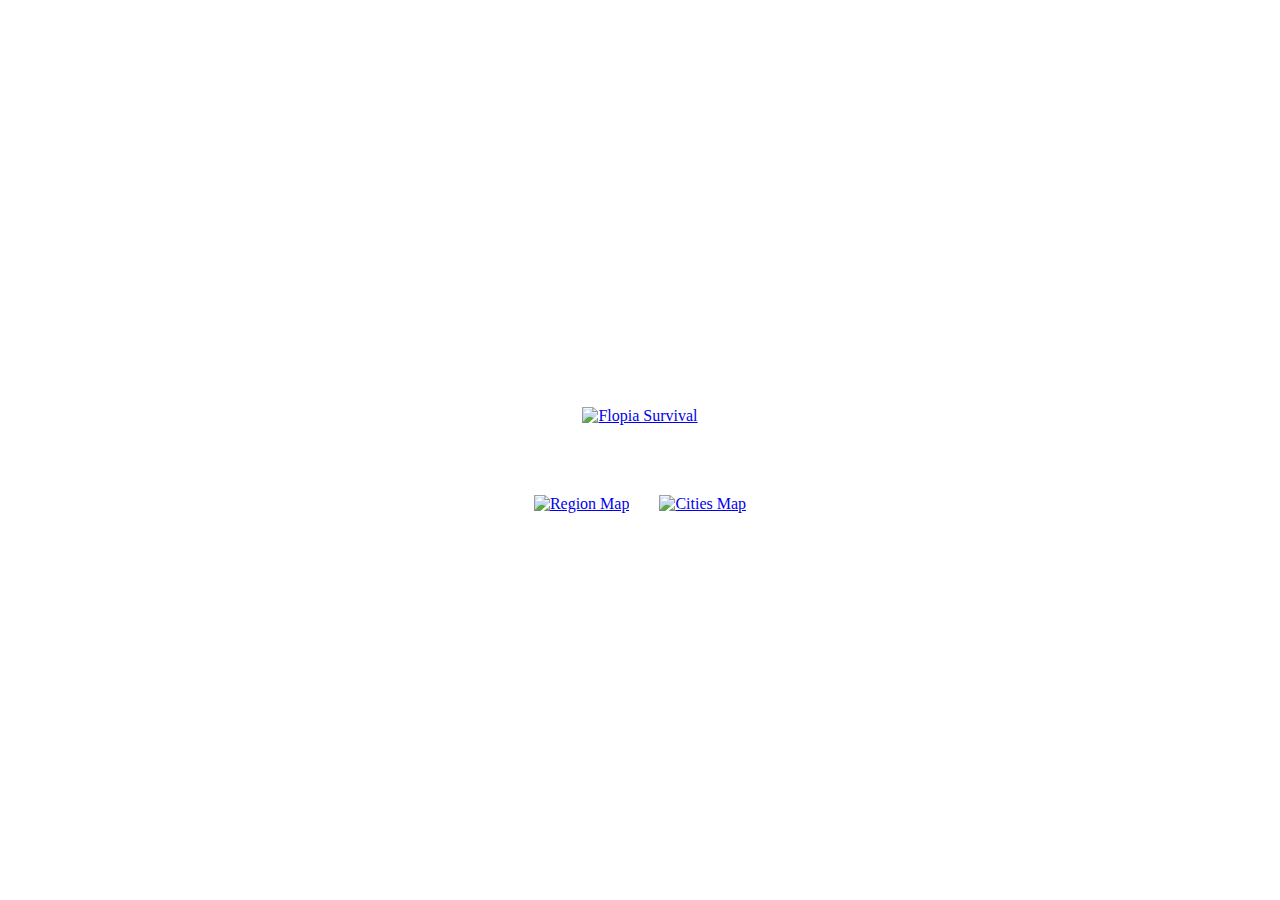
==== map-selection.html @ 23d64cf0 "Add files via upload" ====
<!DOCTYPE html>
<html lang="en">
<head>
    <meta charset="UTF-8">
    <meta name="viewport" content="width=device-width, initial-scale=1.0">
    <link rel="stylesheet" href="styles.css">
    <title>Select Map - Flopia Survival</title>
</head>
<body>
    <div class="main-container">
        <!-- Логотип -->
        <a href="index.html">
            <img src="images/logo.png" alt="Flopia Survival" class="logo">
        </a>

        <!-- Кнопки для выбора карты -->
        <div class="map-modpack-buttons">
            <a href="region-map.html">
                <img src="images/region_map_button.png" alt="Region Map">
            </a>
            <a href="city-map.html">
                <img src="images/cities_map_button.png" alt="Cities Map">
            </a>
        </div>
    </div>

    <script src="scripts.js"></script>
</body>
</html>
---- styles.css ----
/* Основной фон */
body {
    margin: 0;
    padding: 0;
    background-image: url('images/background.png');
    background-size: cover;
    background-position: center;
    background-repeat: no-repeat;
    height: 100vh;
    width: 100vw;
    overflow-x: hidden;
    display: flex;
    justify-content: center;
    align-items: center;
    flex-direction: column;
}

/* Основной контейнер */
.main-container {
    text-align: center;
    margin-top: 50px;
}

/* Логотип с переходом на главную страницу */
.logo {
    width: 300px;
    cursor: pointer;
}

/* Стили для IP адреса */
#server-ip {
    font-size: 24px;
    color: #dcdcdc;
    cursor: pointer;
    transition: color 0.3s ease;
}

/* Анимация изменения цвета при наведении на IP */
#server-ip:hover {
    color: #8cff8cbd;
}

/* Стили для кнопок Map и Modpack */
.map-modpack-buttons {
    display: flex;
    justify-content: center;
    gap: 30px; /* Отступ между кнопками */
    margin-top: 40px;
}

.map-modpack-buttons img {
    width: 200px;
    transition: transform 0.5s ease;
}

/* Увеличение кнопки при наведении */
.map-modpack-buttons img:hover {
    transform: scale(1.1);
}

/* Стили для кнопок Discord и Telegram */
.social-links {
    position: fixed;
    left: 20px;
    top: 50%;
    transform: translateY(-50%);
    display: flex;
    flex-direction: column;
    gap: 20px; /* Отступ между кнопками */
}

.social-links img {
    width: 60px;
    transition: transform 0.5s ease;
}

/* Увеличение иконок при наведении */
.social-links img:hover {
    transform: scale(1.1);
}

/* Стили для карт */
.interactive-map {
    width: 80%;
    height: auto;
    margin-top: 20px;
}

/* Адаптивность для мобильных устройств */
@media only screen and (max-width: 768px) {
    .logo {
        width: 200px;
    }
    #server-ip {
        font-size: 18px;
    }
    .map-modpack-buttons img {
        width: 150px;
    }
    .social-links img {
        width: 40px;
    }
}
/* Основной фон */
body {
    margin: 0;
    padding: 0;
    background-image: url('images/background.png');
    background-size: cover;
    background-position: center;
    background-repeat: no-repeat;
    height: 100vh;
    width: 100vw;
    display: flex;
    justify-content: center;
    align-items: center;
    flex-direction: column;
}

/* Основной контейнер */
.main-container {
    text-align: center;
    margin-top: 20px;
}

/* Логотип */
.logo {
    width: 300px;
    cursor: pointer;
    margin-bottom: 30px; /* Отступ снизу, чтобы не пересекаться с картой */
}

/* Контейнер для карты с соотношением сторон 4:3 */
.map-container {
    width: 80vw; /* Занимает 80% ширины окна браузера */
    height: calc(80vw * 0.75); /* Высота = 75% ширины для соотношения 4:3 */
    max-width: 1200px; /* Максимальная ширина контейнера для карты */
    max-height: 900px; /* Максимальная высота контейнера для карты (4:3) */
    border: 2px solid #fff;
    box-shadow: 0 0 15px rgba(0, 0, 0, 0.5);
}
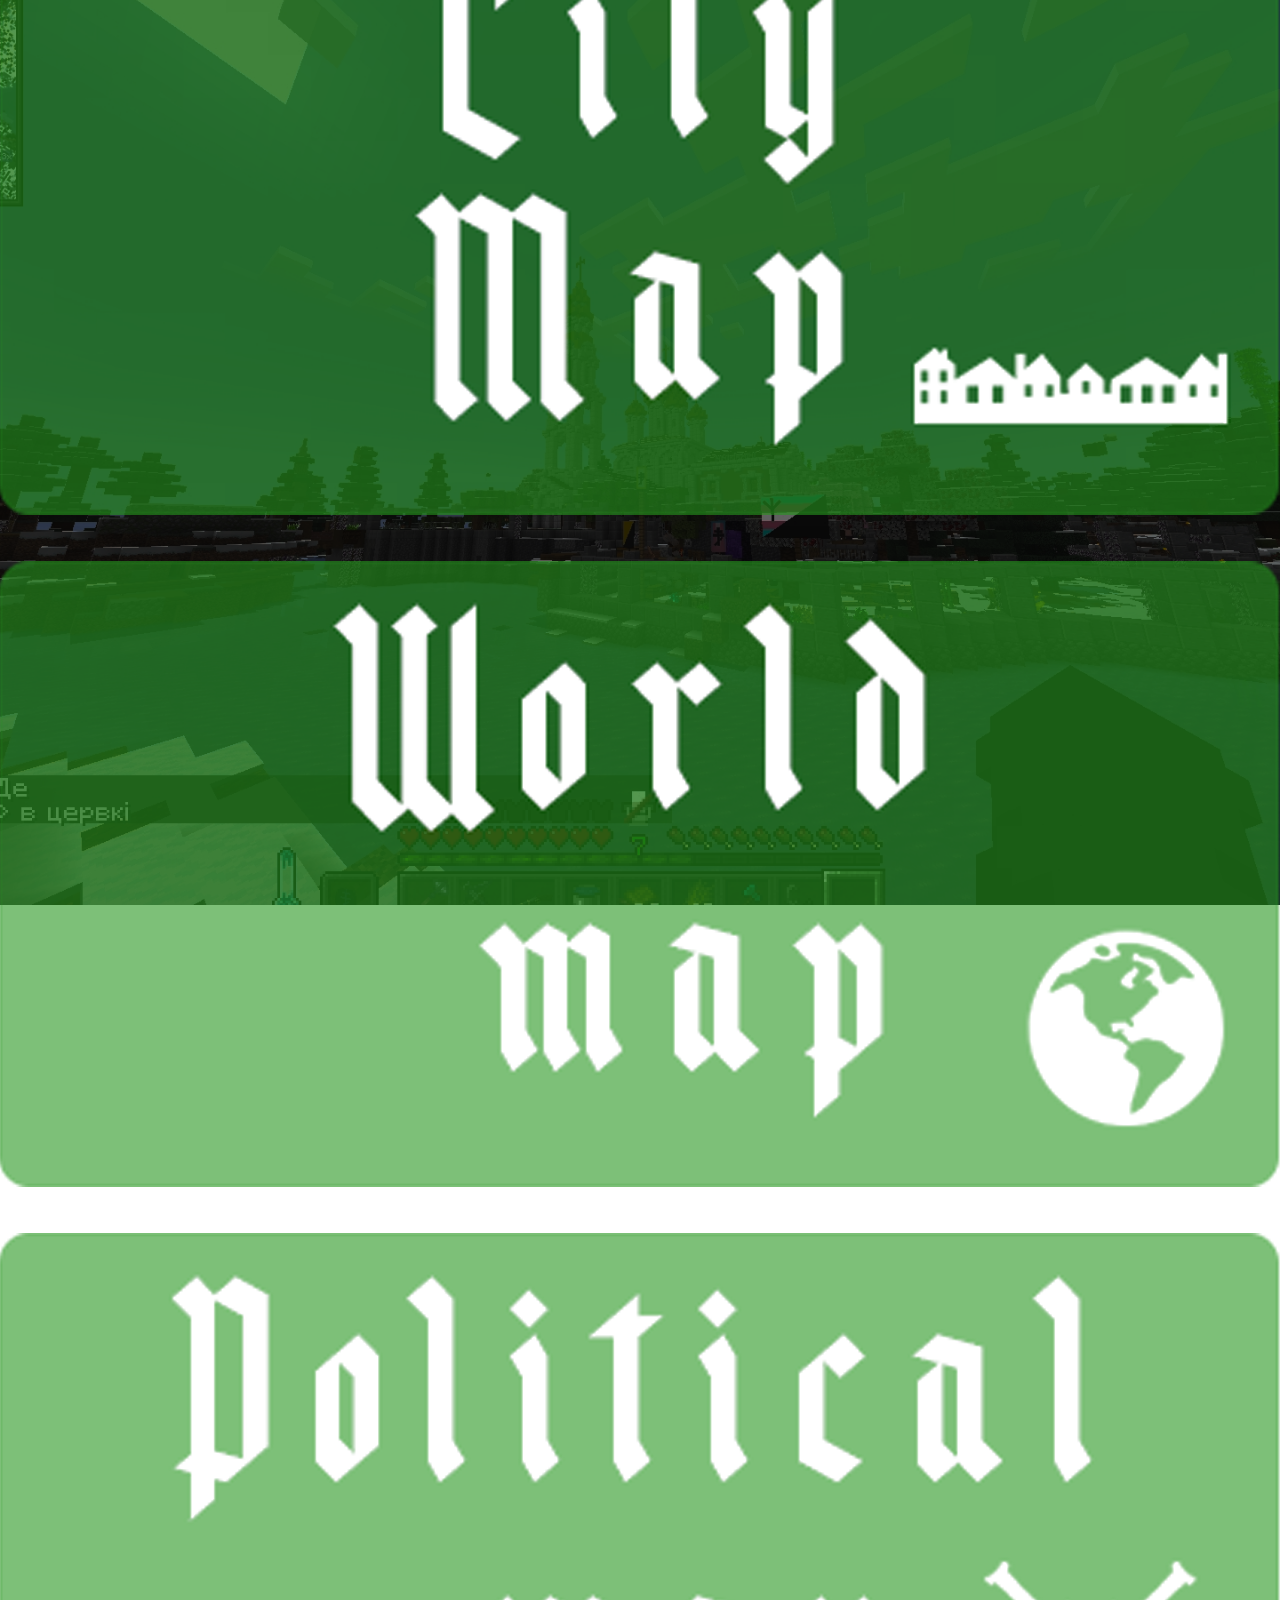
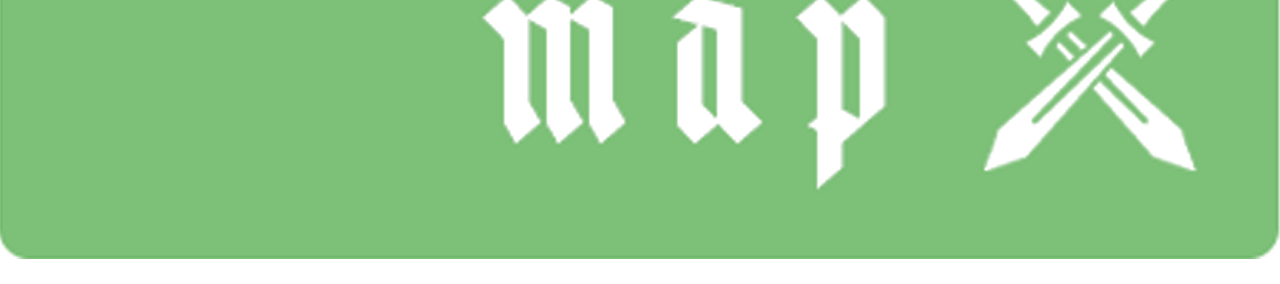
==== commit a106d529: "Update map-selection.html" ====
--- a/map-selection.html
+++ b/map-selection.html
@@ -4,26 +4,30 @@
     <meta charset="UTF-8">
     <meta name="viewport" content="width=device-width, initial-scale=1.0">
     <link rel="stylesheet" href="styles.css">
-    <title>Select Map - Flopia Survival</title>
+    <title>Map Selection - Flopia Survival</title>
 </head>
 <body>
     <div class="main-container">
-        <!-- Логотип -->
         <a href="index.html">
             <img src="images/logo.png" alt="Flopia Survival" class="logo">
         </a>
-
-        <!-- Кнопки для выбора карты -->
-        <div class="map-modpack-buttons">
+        <!-- Кнопки для карт -->
+        <div class="map-selection">
             <a href="region-map.html">
                 <img src="images/region_map_button.png" alt="Region Map">
             </a>
             <a href="city-map.html">
-                <img src="images/cities_map_button.png" alt="Cities Map">
+                <img src="images/city_map_button.png" alt="City Map">
+            </a>
+        </div>
+        <div class="map-selection">
+            <a href="world-map.html">
+                <img src="images/world_map_button.png" alt="World Map">
+            </a>
+            <a href="political-map.html">
+                <img src="images/political_map_button.png" alt="Political Map">
             </a>
         </div>
     </div>
-
-    <script src="scripts.js"></script>
 </body>
 </html>
